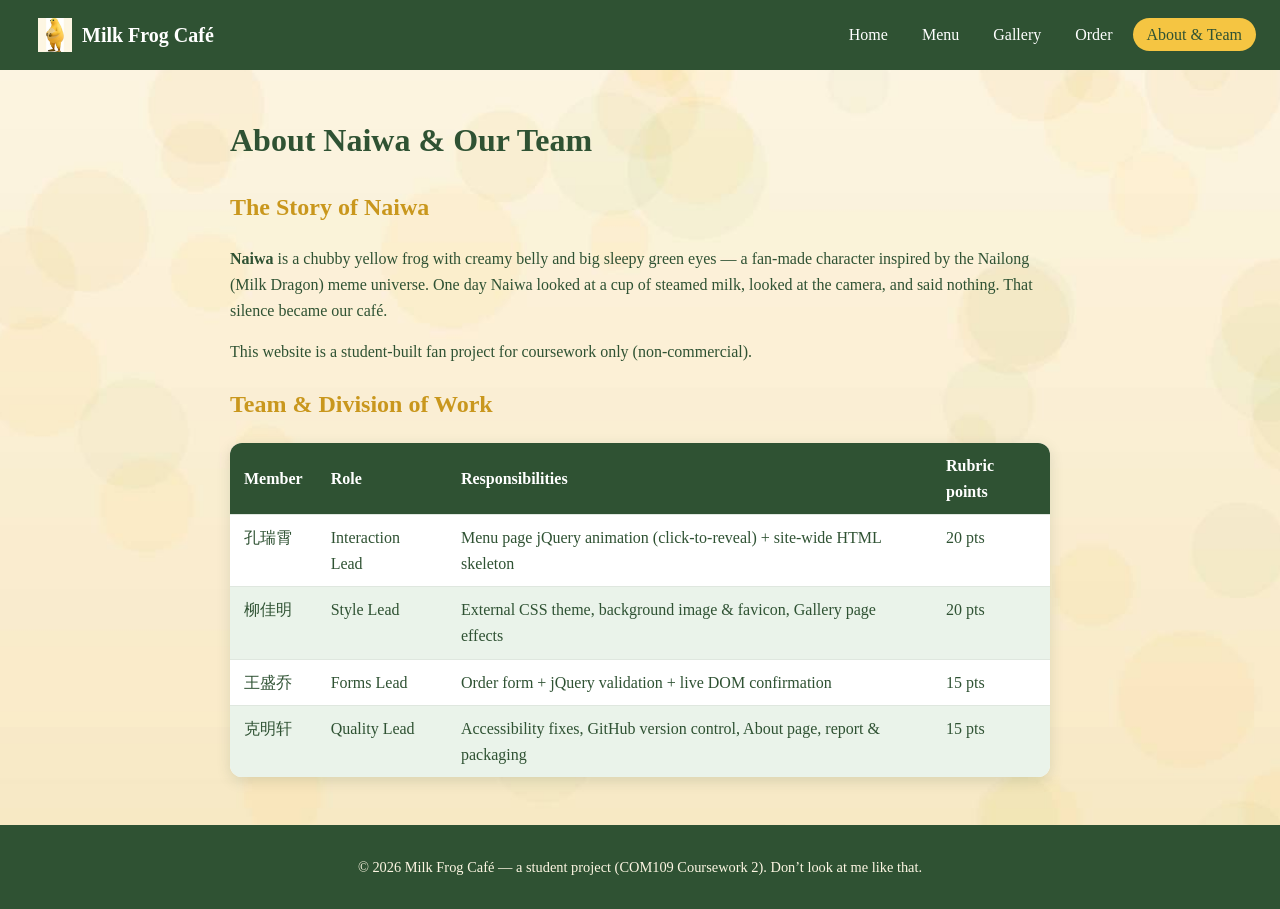
==== milk-frog-cafe2/about.html @ 590823ed "这是我们作业的第四次修改" ====
<!-- About page - Member D. Team division-of-work table. Shneiderman rule 8: current page highlighted in nav to reduce memory load. -->
<!DOCTYPE html>
<html lang="en">
<head>
<meta charset="UTF-8">
<meta name="viewport" content="width=device-width, initial-scale=1.0">
<title>About & Team | Milk Frog Cafe</title>
<meta name="description" content="Meet Naiwa and the four-person student team behind the site.">
<link rel="icon" type="image/jpeg" href="images/favicon.jpg">
<link rel="stylesheet" href="css/style.css">
<script src="js/jquery-3.7.1.min.js" defer></script>

</head>
<body>
<nav class="nav-main" aria-label="Main navigation">
  <a href="index.html" class="logo" aria-label="Milk Frog Cafe home"><img src="images/favicon.jpg" alt="" width="34" height="34">Milk Frog Caf&eacute;</a><!--&eacute是一个替代符-->
  <ul>
    <li><a href="index.html">Home</a></li>
    <li><a href="menu.html">Menu</a></li>
    <li><a href="gallery.html">Gallery</a></li>
    <li><a href="order.html">Order</a></li>
    <li><a href="about.html" aria-current="page">About &amp; Team</a></li><!--&amp;是一个替代符-->
  </ul>
</nav>
<main id="main-content">

<h1>About Naiwa &amp; Our Team</h1>
<section>
  <h2>The Story of Naiwa</h2>
  <p><strong>Naiwa</strong> is a chubby yellow frog with creamy belly and big sleepy green eyes &mdash; a fan-made character inspired by the Nailong (Milk Dragon) meme universe. One day Naiwa looked at a cup of steamed milk, looked at the camera, and said nothing. That silence became our caf&eacute;.</p>
  <p>This website is a student-built fan project for coursework only (non-commercial).</p>
</section>
<section>
  <h2>Team &amp; Division of Work</h2>
  <table class="team-table">
    <caption class="visually-hidden">Division of work among the four team members</caption>
    <thead><tr><th scope="col">Member</th><th scope="col">Role</th><th scope="col">Responsibilities</th><th scope="col">Rubric points</th></tr></thead>
    <tbody>
      <tr><td>孔瑞霄</td><td>Interaction Lead</td><td>Menu page jQuery animation (click-to-reveal) + site-wide HTML skeleton</td><td>20 pts</td></tr>
      <tr><td>柳佳明</td><td>Style Lead</td><td>External CSS theme, background image &amp; favicon, Gallery page effects</td><td>20 pts</td></tr>
      <tr><td>王盛乔</td><td>Forms Lead</td><td>Order form + jQuery validation + live DOM confirmation</td><td>15 pts</td></tr>
      <tr><td>克明轩</td><td>Quality Lead</td><td>Accessibility fixes, GitHub version control, About page, report &amp; packaging</td><td>15 pts</td></tr>
    </tbody>
  </table>
</section>
</main>
<footer class="site-footer"><!--footer是页脚标-->
  <p>&copy; 2026 Milk Frog Caf&eacute; &mdash; a student project (COM109 Coursework 2). Don&rsquo;t look at me like that.</p>                                           
</footer>
</body>
</html>
---- milk-frog-cafe2/css/style.css ----
/* ============================================================
   Milk Frog Cafe - external stylesheet (Group member B)
   Palette: Naiwa yellow #F5C542 / cream #FDF6E3 / frog green #2F5233
   ============================================================ */
:root {
  --yellow: #F5C542;
  --yellow-dark: #C9971D;
  --cream: #FDF6E3;
  --green: #2F5233;
  --green-light: #EAF3EA;
  --error: #B3261E;
  --shadow: 0 4px 14px rgba(47, 82, 51, .15);
}

* { box-sizing: border-box; }

body {
  margin: 0;
  font-family: Georgia, "Times New Roman", serif;
  background: var(--cream) url("../images/bg.jpg") no-repeat center top / cover;
  color: var(--green);
  line-height: 1.6;
}

/* ---- navigation ---- */
.nav-main {
  display: flex;
  align-items: center;
  justify-content: space-between;
  flex-wrap: wrap;
  background: var(--green);
  padding: 10px 24px;
}
.nav-main .logo {
  display: flex; align-items: center; gap: 10px;
  color: #fff; font-size: 1.25rem; font-weight: bold;
  text-decoration: none;
}
.nav-main ul { display: flex; gap: 6px; list-style: none; margin: 0; padding: 0; flex-wrap: wrap; }
.nav-main a {
  color: #fff; text-decoration: none;
  padding: 8px 14px; border-radius: 20px;
  transition: background .3s ease;
}
.nav-main a:hover, .nav-main a[aria-current="page"] { background: var(--yellow); color: var(--green); }
.nav-main a:focus-visible { outline: 3px solid var(--yellow); outline-offset: 2px; }

/* ---- layout ---- */
main { max-width: 860px; margin: 0 auto; padding: 24px 20px 48px; }
h1 { font-size: 2rem; color: var(--green); }
h2 { color: var(--yellow-dark); }

/* ---- hero (home) ---- */
.hero { display: flex; gap: 28px; align-items: center; flex-wrap: wrap; margin-top: 12px; }
.hero-img { width: 220px; height: 220px; border-radius: 20px; box-shadow: var(--shadow); transition: transform .4s ease; }
.hero-img:hover { transform: rotate(-4deg) scale(1.05); }
.tagline { font-style: italic; font-size: 1.15rem; }

.btn-main {
  display: inline-block; margin-top: 10px;
  background: var(--yellow); color: var(--green);
  padding: 12px 26px; border-radius: 28px;
  font-weight: bold; font-size: 1.05rem;
  text-decoration: none; border: none; cursor: pointer;
  transition: background .3s ease, transform .3s ease;
}
.btn-main:hover { background: var(--yellow-dark); transform: translateY(-2px); }
.btn-main:focus-visible { outline: 3px solid var(--green); outline-offset: 2px; }

/* Shneiderman rule 1: strive for consistency - same style family as .btn-main */
.btn-secondary {
  display: inline-block; margin-top: 10px; margin-left: 10px;
  background: #fff; color: var(--green);
  padding: 12px 26px; border-radius: 28px;
  font-weight: bold; font-size: 1.05rem;
  border: 2px solid var(--green); cursor: pointer;
  transition: background .3s ease, transform .3s ease;
  font-family: inherit;
}
.btn-secondary:hover { background: var(--green-light); transform: translateY(-2px); }
.btn-secondary:focus-visible { outline: 3px solid var(--yellow-dark); outline-offset: 2px; }

.form-actions { display: flex; flex-wrap: wrap; }

/* Shneiderman rule 3: informative feedback - disabled state while "sending" */
.btn-main[disabled] { opacity: .6; cursor: wait; transform: none; }

/* ---- menu cards (member A: click-to-reveal animation) ---- */
.menu-list { display: flex; flex-direction: column; gap: 14px; margin-top: 18px; }
.card-drink { background: #fff; border-radius: 14px; box-shadow: var(--shadow); overflow: hidden; }
.card-head {
  display: flex; align-items: center; gap: 12px; width: 100%;
  background: none; border: none; cursor: pointer;
  padding: 16px 20px; font: inherit; text-align: left;
}
.card-head:hover { background: var(--green-light); }
.card-head:focus-visible { outline: 3px solid var(--green); outline-offset: -3px; }
.card-head .dot { width: 18px; height: 18px; border-radius: 50%; flex: none; }
.card-name { font-weight: bold; font-size: 1.1rem; flex: 1; color: var(--green); }
.card-price { color: var(--yellow-dark); font-weight: bold; }
.card-detail { padding: 0 20px 16px; color: #3d4d3e; }
.card-story { font-style: italic; color: var(--yellow-dark); }

/* ---- gallery (member B: hover zoom + lightbox) ---- */
.gal-grid { display: grid; grid-template-columns: repeat(3, 1fr); gap: 16px; list-style: none; padding: 0; margin: 18px 0; }
.gal-btn { border: none; padding: 0; background: none; cursor: zoom-in; display: block; width: 100%; }
.gal-btn img { width: 100%; display: block; border-radius: 12px; box-shadow: var(--shadow); transition: transform .35s ease, box-shadow .35s ease; }
.gal-btn:hover img { transform: scale(1.06); box-shadow: 0 10px 24px rgba(47,82,51,.28); }
.gal-btn:focus-visible img { outline: 3px solid var(--green); }
.gal-name { display: block; text-align: center; font-size: .9rem; margin-top: 6px; }

.lightbox[hidden] { display: none; }
.lightbox {
  position: fixed; inset: 0; z-index: 50;
  background: rgba(20, 30, 20, .85);
  display: flex; align-items: center; justify-content: center;
}
.lightbox img { max-width: 80vw; max-height: 80vh; border-radius: 12px; }
.lb-close {
  position: absolute; top: 18px; right: 26px;
  font-size: 2.4rem; color: #fff; background: none; border: none; cursor: pointer;
}

/* ---- order form (member C: validation) ---- */
#order-form { background: #fff; border-radius: 14px; box-shadow: var(--shadow); padding: 24px; max-width: 560px; }
.form-row { margin-bottom: 16px; display: flex; flex-direction: column; }
.form-row label { font-weight: bold; margin-bottom: 5px; }
.form-row input, .form-row select, .form-row textarea {
  font: inherit; padding: 10px 12px;
  border: 2px solid #cbd5cb; border-radius: 8px; background: #fff; color: var(--green);
}
.form-row input:hover, .form-row select:hover { border-color: var(--yellow-dark); }
.form-row input:focus-visible, .form-row select:focus-visible, .form-row textarea:focus-visible {
  outline: 3px solid var(--yellow); outline-offset: 1px; border-color: var(--green);
}
.form-row input.invalid { border-color: var(--error); }
.error { color: var(--error); font-size: .9rem; min-height: 1.2em; margin-top: 4px; }

.confirmation {
  margin-top: 20px; padding: 18px 22px;
  background: var(--green-light); border-left: 5px solid var(--green);
  border-radius: 10px;
}

/* ---- about ---- */
.team-table { width: 100%; border-collapse: collapse; margin-top: 14px; background: #fff; box-shadow: var(--shadow); border-radius: 12px; overflow: hidden; }
.team-table th { background: var(--green); color: #fff; text-align: left; padding: 10px 14px; }
.team-table td { border-top: 1px solid #dfe7df; padding: 10px 14px; vertical-align: top; }
.team-table tbody tr:nth-child(even) { background: var(--green-light); }


/* ============================================================
   Animation system - Member A
   Follows Shneiderman rules 3 (feedback), 7 (user control):
   every animation answers a user action, none blocks input.
   ============================================================ */
@keyframes float {
  0%, 100% { transform: translateY(0) rotate(-2deg); }
  50%      { transform: translateY(-14px) rotate(2deg); }
}
@keyframes fadeUp {
  from { opacity: 0; transform: translateY(24px); }
  to   { opacity: 1; transform: none; }
}
@keyframes zoomIn {
  from { opacity: 0; transform: scale(.78); }
  to   { opacity: 1; transform: scale(1); }
}
@keyframes popIn {
  0%   { transform: scale(.72); opacity: 0; }
  60%  { transform: scale(1.06); }
  100% { transform: scale(1); opacity: 1; }
}

/* Home: Naiwa gently floats - gives the page life (decorative) */
/* Home: Naiwa gently floats - gives the page life (decorative) */
.hero-img { animation: float 3.5s ease-in-out infinite; }
/* Parallax wrapper: JS moves this wrapper, float animation keeps working on the img inside */
.hero-mascot { transition: transform .25s ease-out; will-change: transform; }

/* Hero text enters with a soft rise after the page loads */
.hero-enter .hero-text { animation: fadeUp .7s ease both; }
.hero-enter .tagline   { animation: fadeUp .7s ease .25s both; }
.hero-enter .btn-main  { animation: fadeUp .7s ease .5s both; }

/* Shiny button: a light streak sweeps across on hover (pure CSS) */
.btn-main { position: relative; overflow: hidden; }
.btn-main::after {
  content: "";
  position: absolute; top: 0; left: -80%;
  width: 50%; height: 100%;
  background: linear-gradient(100deg, transparent, rgba(255,255,255,.55), transparent);
  transform: skewX(-20deg);
  transition: left .55s ease;
}
.btn-main:hover::after { left: 130%; }

/* Nav shrinks after scrolling (JS toggles .shrink) */
.nav-main { transition: padding .3s ease, box-shadow .3s ease; }
.nav-main.shrink {
  padding: 4px 24px;
  box-shadow: 0 4px 18px rgba(47,82,51,.35);
}
.nav-main.shrink .logo img { width: 26px; height: 26px; }

/* Menu cards fade up as they scroll into view (JS adds .in-view) */
.card-drink { opacity: 0; transform: translateY(26px); }
.card-drink.in-view { animation: fadeUp .55s ease both; }

/* Lightbox: frosted-glass blur behind the image */
.lightbox { backdrop-filter: blur(7px); -webkit-backdrop-filter: blur(7px); }
.lb-counter {
  position: absolute; bottom: 26px; left: 50%; transform: translateX(-50%);
  color: #fff; font-size: 1rem; letter-spacing: 2px;
}

/* Confirmation: hand-drawn checkmark draws itself (stroke animation) */
.confirmation svg.checkmark { width: 56px; height: 56px; display: block; margin: 0 auto 8px; }
.confirmation svg.checkmark circle {
  fill: none; stroke: #2F5233; stroke-width: 3;
  stroke-dasharray: 166; stroke-dashoffset: 166;
  animation: draw 0.6s ease forwards;
}
.confirmation svg.checkmark path {
  fill: none; stroke: #2F5233; stroke-width: 4; stroke-linecap: round;
  stroke-dasharray: 48; stroke-dashoffset: 48;
  animation: draw 0.35s ease .55s forwards;
}
@keyframes draw { to { stroke-dashoffset: 0; } }

/* Accessibility: users who prefer reduced motion get a calm site */
@media (prefers-reduced-motion: reduce) {
  *, *::before, *::after {
    animation-duration: .01ms !important;
    animation-iteration-count: 1 !important;
    transition-duration: .01ms !important;
  }
  .card-drink { opacity: 1; transform: none; }
}

/* Menu cards: dim the others while one is open, so focus is clear */
.card-drink { transition: opacity .35s ease, transform .35s ease; }
.card-drink.dimmed { opacity: .4; transform: scale(.98); }

/* Menu detail: content slides in from the right in a staggered chain */
.card-detail .reveal-item {
  opacity: 0;
  transform: translateY(14px);
  margin-left: 36px;
  transition: opacity .35s ease, transform .35s ease, margin-left .35s ease;
}
.card-detail.open .reveal-item { opacity: 1; transform: none; margin-left: 0; }
.card-detail.open .reveal-item:nth-child(2) { transition-delay: .13s; }

/* Gallery: thumbnails enter one by one on page load */
.gal-grid li { animation: fadeUp .55s ease both; }
.gal-grid li:nth-child(1) { animation-delay: .05s; }
.gal-grid li:nth-child(2) { animation-delay: .14s; }
.gal-grid li:nth-child(3) { animation-delay: .23s; }
.gal-grid li:nth-child(4) { animation-delay: .32s; }
.gal-grid li:nth-child(5) { animation-delay: .41s; }
.gal-grid li:nth-child(6) { animation-delay: .50s; }
.gal-grid li:nth-child(7) { animation-delay: .59s; }
.gal-grid li:nth-child(8) { animation-delay: .68s; }
.gal-grid li:nth-child(9) { animation-delay: .77s; }

/* Lightbox: image zooms in when opened */
.lightbox img { animation: zoomIn .32s ease; }

/* Order confirmation: celebratory pop */
.confirmation { animation: popIn .5s ease; }

/* ---- footer / a11y helper ---- */
.site-footer { background: var(--green); color: var(--cream); text-align: center; padding: 16px; font-size: .9rem; }
.visually-hidden {
  position: absolute; width: 1px; height: 1px;
  margin: -1px; padding: 0; overflow: hidden; clip: rect(0 0 0 0); white-space: nowrap; border: 0;
}

@media (max-width: 640px) {
  .gal-grid { grid-template-columns: repeat(2, 1fr); }
  .hero { justify-content: center; text-align: center; }
}
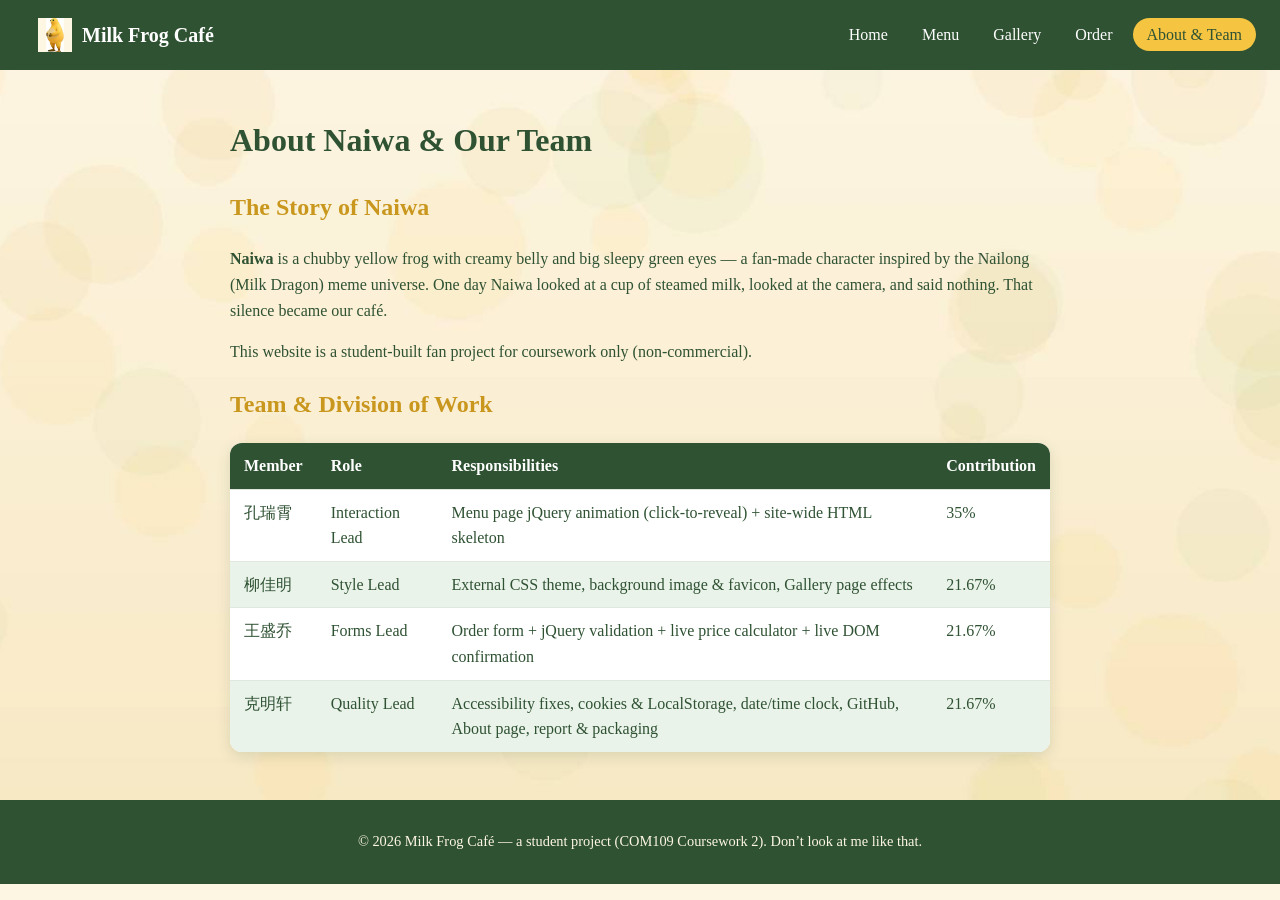
==== commit 8ea83643: "这一次是小组interactive作业的终稿" ====
--- a/milk-frog-cafe2/about.html
+++ b/milk-frog-cafe2/about.html
@@ -1,4 +1,3 @@
-<!-- About page - Member D. Team division-of-work table. Shneiderman rule 8: current page highlighted in nav to reduce memory load. -->
 <!DOCTYPE html>
 <html lang="en">
 <head>
@@ -13,13 +12,13 @@
 </head>
 <body>
 <nav class="nav-main" aria-label="Main navigation">
-  <a href="index.html" class="logo" aria-label="Milk Frog Cafe home"><img src="images/favicon.jpg" alt="" width="34" height="34">Milk Frog Caf&eacute;</a><!--&eacute是一个替代符-->
+  <a href="index.html" class="logo" aria-label="Milk Frog Cafe home"><img src="images/favicon.jpg" alt="" width="34" height="34">Milk Frog Caf&eacute;</a>
   <ul>
     <li><a href="index.html">Home</a></li>
     <li><a href="menu.html">Menu</a></li>
     <li><a href="gallery.html">Gallery</a></li>
     <li><a href="order.html">Order</a></li>
-    <li><a href="about.html" aria-current="page">About &amp; Team</a></li><!--&amp;是一个替代符-->
+    <li><a href="about.html" aria-current="page">About &amp; Team</a></li>
   </ul>
 </nav>
 <main id="main-content">
@@ -34,18 +33,18 @@
   <h2>Team &amp; Division of Work</h2>
   <table class="team-table">
     <caption class="visually-hidden">Division of work among the four team members</caption>
-    <thead><tr><th scope="col">Member</th><th scope="col">Role</th><th scope="col">Responsibilities</th><th scope="col">Rubric points</th></tr></thead>
+    <thead><tr><th scope="col">Member</th><th scope="col">Role</th><th scope="col">Responsibilities</th><th scope="col">Contribution</th></tr></thead>
     <tbody>
-      <tr><td>孔瑞霄</td><td>Interaction Lead</td><td>Menu page jQuery animation (click-to-reveal) + site-wide HTML skeleton</td><td>20 pts</td></tr>
-      <tr><td>柳佳明</td><td>Style Lead</td><td>External CSS theme, background image &amp; favicon, Gallery page effects</td><td>20 pts</td></tr>
-      <tr><td>王盛乔</td><td>Forms Lead</td><td>Order form + jQuery validation + live DOM confirmation</td><td>15 pts</td></tr>
-      <tr><td>克明轩</td><td>Quality Lead</td><td>Accessibility fixes, GitHub version control, About page, report &amp; packaging</td><td>15 pts</td></tr>
+      <tr><td>孔瑞霄</td><td>Interaction Lead</td><td>Menu page jQuery animation (click-to-reveal) + site-wide HTML skeleton</td><td>35%</td></tr>
+      <tr><td>柳佳明</td><td>Style Lead</td><td>External CSS theme, background image &amp; favicon, Gallery page effects</td><td>21.67%</td></tr>
+      <tr><td>王盛乔</td><td>Forms Lead</td><td>Order form + jQuery validation + live price calculator + live DOM confirmation</td><td>21.67%</td></tr>
+      <tr><td>克明轩</td><td>Quality Lead</td><td>Accessibility fixes, cookies &amp; LocalStorage, date/time clock, GitHub, About page, report &amp; packaging</td><td>21.67%</td></tr>
     </tbody>
   </table>
 </section>
 </main>
-<footer class="site-footer"><!--footer是页脚标-->
-  <p>&copy; 2026 Milk Frog Caf&eacute; &mdash; a student project (COM109 Coursework 2). Don&rsquo;t look at me like that.</p>                                           
+<footer class="site-footer">
+  <p>&copy; 2026 Milk Frog Caf&eacute; &mdash; a student project (COM109 Coursework 2). Don&rsquo;t look at me like that.</p>
 </footer>
 </body>
 </html>
--- a/milk-frog-cafe2/css/style.css
+++ b/milk-frog-cafe2/css/style.css
@@ -67,7 +67,7 @@
 .btn-main:hover { background: var(--yellow-dark); transform: translateY(-2px); }
 .btn-main:focus-visible { outline: 3px solid var(--green); outline-offset: 2px; }
 
-/* Shneiderman rule 1: strive for consistency - same style family as .btn-main */
+/* secondary button shares the main button's shape */
 .btn-secondary {
   display: inline-block; margin-top: 10px; margin-left: 10px;
   background: #fff; color: var(--green);
@@ -82,7 +82,7 @@
 
 .form-actions { display: flex; flex-wrap: wrap; }
 
-/* Shneiderman rule 3: informative feedback - disabled state while "sending" */
+/* disabled look while the order is being sent */
 .btn-main[disabled] { opacity: .6; cursor: wait; transform: none; }
 
 /* ---- menu cards (member A: click-to-reveal animation) ---- */
@@ -148,12 +148,15 @@
 .team-table td { border-top: 1px solid #dfe7df; padding: 10px 14px; vertical-align: top; }
 .team-table tbody tr:nth-child(even) { background: var(--green-light); }
 
-
-/* ============================================================
-   Animation system - Member A
-   Follows Shneiderman rules 3 (feedback), 7 (user control):
-   every animation answers a user action, none blocks input.
-   ============================================================ */
+/* cookie notes */
+.visit-box { margin-top: 18px; font-size: .95rem; color: var(--yellow-dark); }
+.today { font-size: .9rem; margin-bottom: 4px; }
+.price-line { margin: 4px 0 0; font-size: 1.05rem; }
+.price-line strong { color: var(--yellow-dark); }
+.welcome-back { background: var(--green-light); border-left: 4px solid var(--yellow); padding: 10px 14px; border-radius: 8px; }
+.welcome-back[hidden] { display: none; }
+
+/* ---- animations ---- */
 @keyframes float {
   0%, 100% { transform: translateY(0) rotate(-2deg); }
   50%      { transform: translateY(-14px) rotate(2deg); }
@@ -172,8 +175,7 @@
   100% { transform: scale(1); opacity: 1; }
 }
 
-/* Home: Naiwa gently floats - gives the page life (decorative) */
-/* Home: Naiwa gently floats - gives the page life (decorative) */
+/* Naiwa gently floats on the home page */
 .hero-img { animation: float 3.5s ease-in-out infinite; }
 /* Parallax wrapper: JS moves this wrapper, float animation keeps working on the img inside */
 .hero-mascot { transition: transform .25s ease-out; will-change: transform; }
